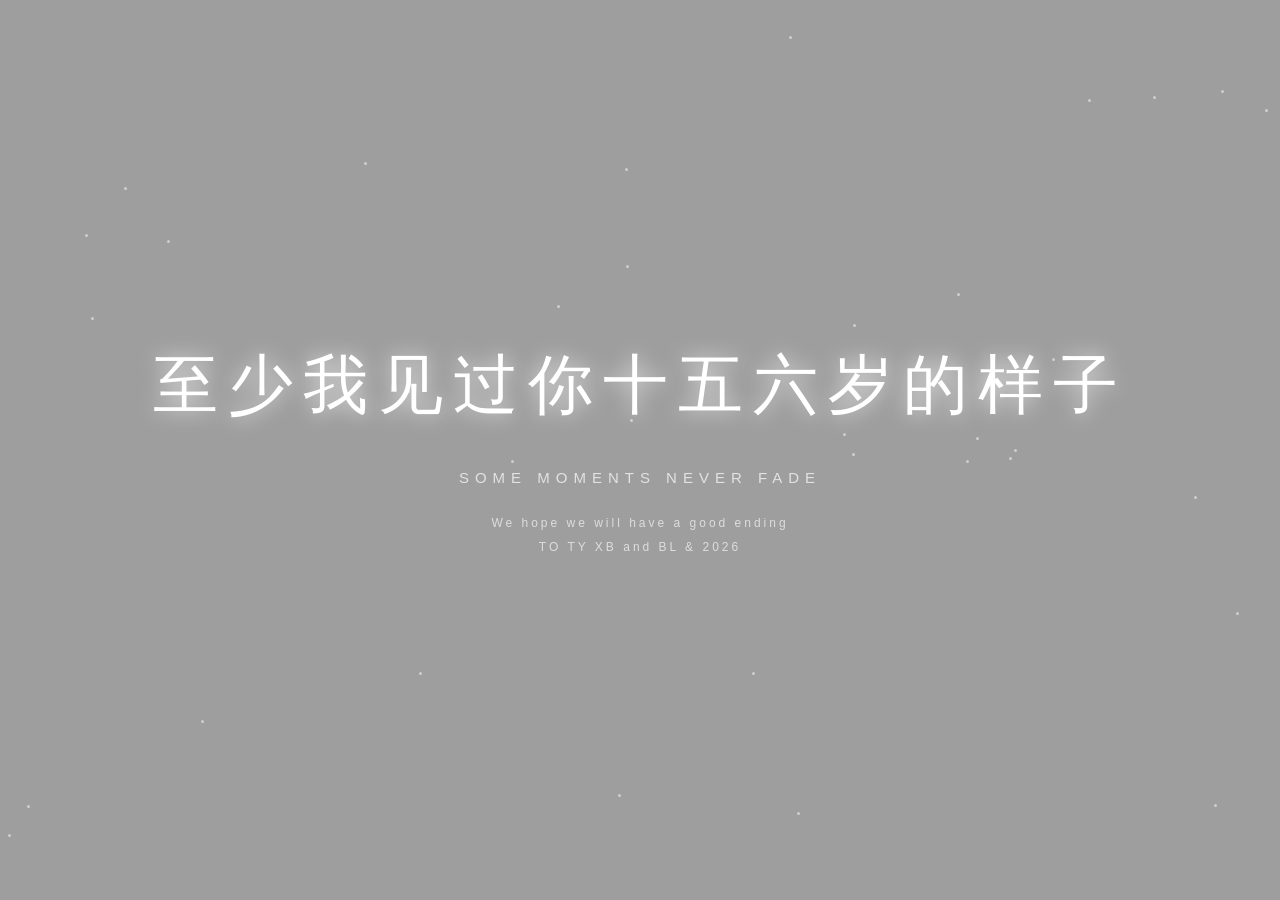
==== Hide/index.html @ 600a08ad "增加了背景音乐，及私货" ====
<!DOCTYPE html>
<html lang="zh-CN">

<head>

<meta charset="UTF-8">
<meta name="viewport" content="width=device-width, initial-scale=1.0">

<title>青春</title>


<style>

*{
    margin:0;
    padding:0;
    box-sizing:border-box;
}


body{

    height:100vh;
    overflow:hidden;

    display:flex;
    justify-content:center;
    align-items:center;


    /* 修改这里：你的背景图片 */

    background-image:
    url("你的背景图片链接");


    background-size:cover;

    background-position:center;


    font-family:
    "Microsoft YaHei",
    "PingFang SC",
    sans-serif;


    animation:bgMove 15s infinite alternate;

}



/* 背景缓慢推进 */

@keyframes bgMove{

from{

background-size:100%;

}


to{

background-size:115%;

}

}



/* 遮罩 */

body::before{

content:"";

position:absolute;

inset:0;


background:
rgba(0,0,0,.38);

}



/* 主容器 */

.container{

position:relative;

z-index:2;

text-align:center;

color:white;

padding:20px;

}



/* 主标题 */

.text{

font-size:
clamp(32px,6vw,65px);


letter-spacing:10px;


font-weight:300;


display:flex;


justify-content:center;


flex-wrap:wrap;


text-shadow:

0 0 20px rgba(255,255,255,.8);


}




/* 单字 */

.char{


display:inline-block;


opacity:0;


transform:

translateY(50px)

scale(.8);



animation:

show 1s forwards;


}




@keyframes show{


0%{

opacity:0;


transform:

translateY(50px)

scale(.8);


filter:blur(10px);

}



100%{

opacity:1;


transform:

translateY(0)

scale(1);


filter:blur(0);

}


}





/* 英文 */

.sub{


margin-top:40px;


font-size:15px;


letter-spacing:6px;


color:

rgba(255,255,255,.7);



opacity:0;


animation:

fade 2s 4s forwards;


}




/* 底部文字 */

.footer-text{


margin-top:25px;


font-size:12px;


letter-spacing:3px;


line-height:2;


color:

rgba(255,255,255,.65);



opacity:0;


animation:

fade 2s 5s forwards;


}





@keyframes fade{

to{

opacity:1;

}

}





/* 星光 */

.star{


position:absolute;


width:3px;

height:3px;


background:white;


border-radius:50%;


opacity:.5;


animation:

float 6s infinite;


}




@keyframes float{


0%{

transform:
translateY(0);


opacity:0;

}


50%{

opacity:1;

}



100%{

transform:
translateY(-120px);


opacity:0;

}

}



</style>


</head>


<body>



<!-- 本地音乐 -->

<audio

id="bgMusic"

src="./assets/music/BackMusic.mp3"

autoplay

loop>

</audio>




<div class="container">


<div class="text" id="text"></div>


<div class="sub">

SOME MOMENTS NEVER FADE

</div>


<div class="footer-text">

<div>
We hope we will have a good ending
</div>

<div>
TO TY XB and BL &amp; 2026
</div>

</div>


</div>





<script>


// 文字动画

const sentence =
"至少我见过你十五六岁的样子";


const box =
document.getElementById("text");



[...sentence].forEach(
(char,index)=>{


let span =
document.createElement("span");


span.className="char";


span.innerHTML=char;


span.style.animationDelay =

`${index*0.25}s`;



box.appendChild(span);


});







// 星光

for(let i=0;i<35;i++){


let star =
document.createElement("div");


star.className="star";


star.style.left =
Math.random()*100+"%";


star.style.top =
Math.random()*100+"%";



star.style.animationDelay =

Math.random()*6+"s";



document.body.appendChild(star);


}







// 自动播放音乐

const music =
document.getElementById("bgMusic");



window.onload=function(){


music.volume=0;



music.play();




let volume=0;



let fadeIn=setInterval(()=>{


volume+=0.02;


music.volume=volume;



if(volume>=0.5){


clearInterval(fadeIn);


}



},100);



};



</script>


</body>

</html>
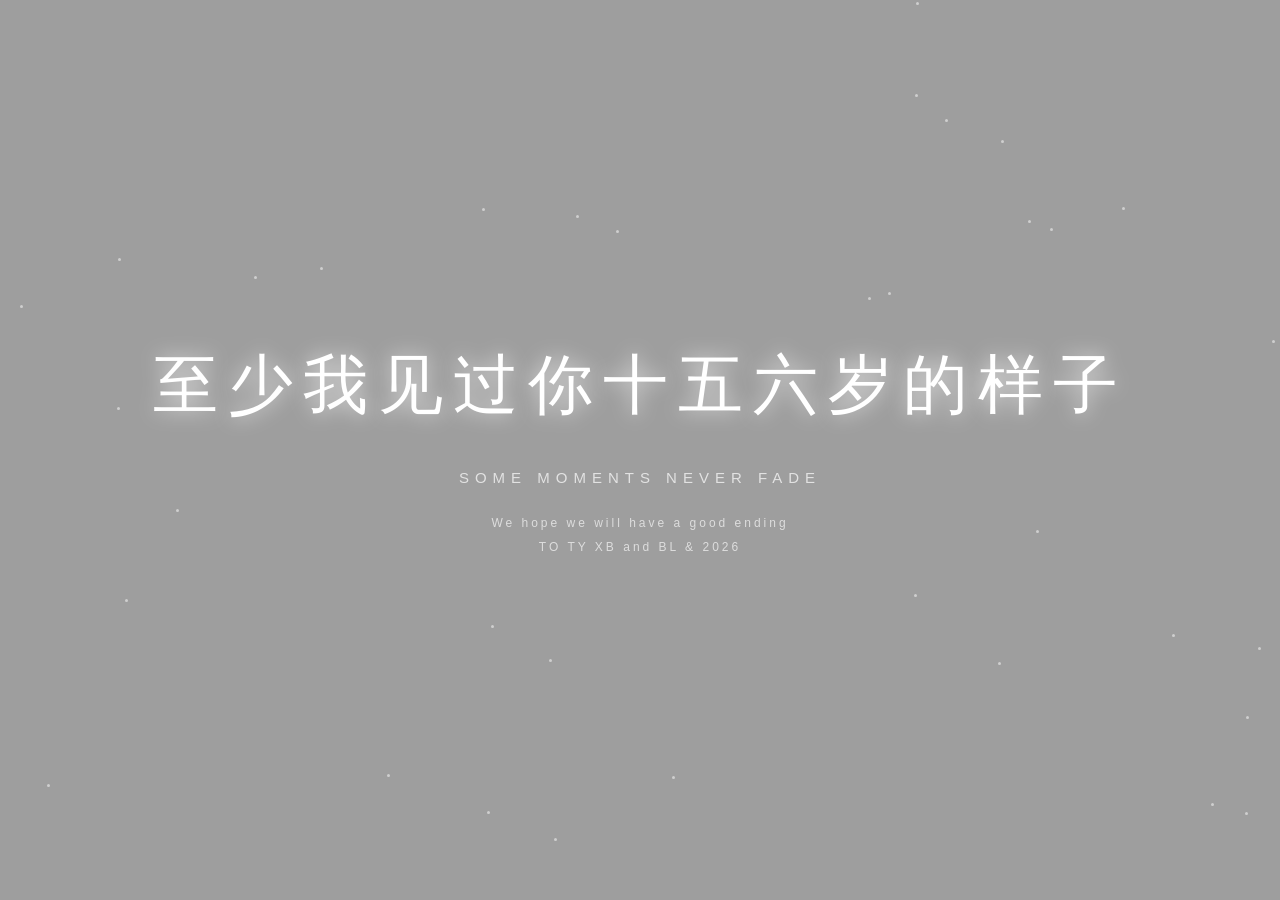
==== commit a6e72342: "彩蛋修复" ====
--- a/Hide/index.html
+++ b/Hide/index.html
@@ -27,12 +27,8 @@
     justify-content:center;
     align-items:center;
 
-
-    /* 修改这里：你的背景图片 */
-
     background-image:
     url("你的背景图片链接");
-
 
     background-size:cover;
 
@@ -428,7 +424,10 @@
 <script>
 
 
+// =======================
 // 文字动画
+// =======================
+
 
 const sentence =
 "至少我见过你十五六岁的样子";
@@ -470,7 +469,10 @@
 
 
 
+// =======================
 // 星光
+// =======================
+
 
 for(let i=0;i<35;i++){
 
@@ -508,7 +510,10 @@
 
 
 
+// =======================
 // 自动播放音乐
+// =======================
+
 
 const music =
 document.getElementById("bgMusic");
@@ -559,6 +564,63 @@
 
 
 
+
+
+
+// =======================
+// 隐藏彩蛋
+// 连续点击10次进入 hide.html
+// =======================
+
+
+let clickCount = 0;
+
+let clickTimer = null;
+
+
+
+document.body.addEventListener("click",()=>{
+
+
+clickCount++;
+
+
+
+clearTimeout(clickTimer);
+
+
+
+clickTimer=setTimeout(()=>{
+
+
+clickCount=0;
+
+
+},3000);
+
+
+
+
+
+if(clickCount>=10){
+
+
+clickCount=0;
+
+
+
+window.location.href="./hide.html";
+
+
+
+}
+
+
+
+});
+
+
+
 </script>
 
 
